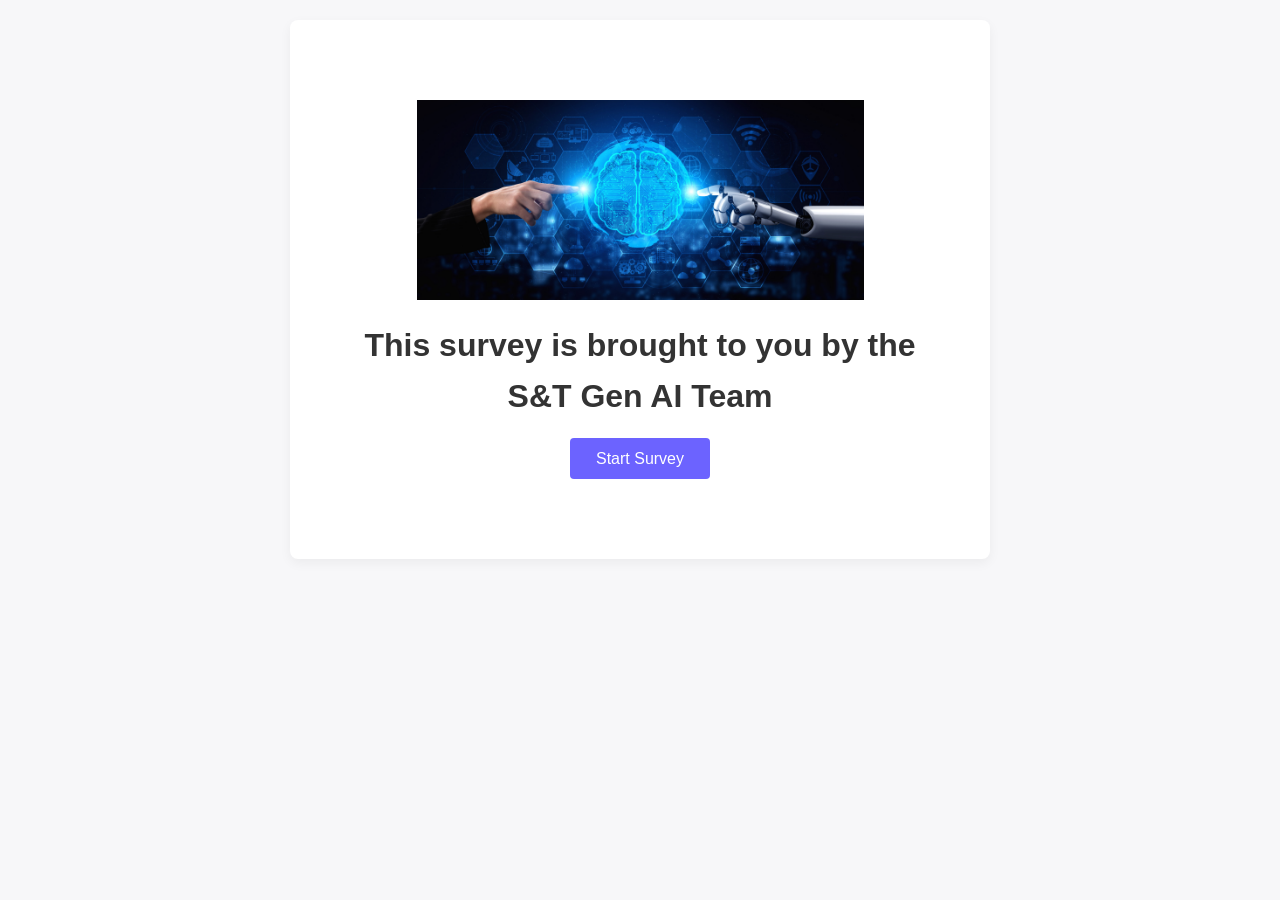
==== index.html @ 8ce6c314 "Update index.html" ====
<!DOCTYPE html>
<html lang="en">
<head>
    <meta charset="UTF-8" />
    <meta name="viewport" content="width=device-width, initial-scale=1.0" />
    <title>S&T Gen AI Survey</title>
    <link rel="stylesheet" href="style.css" />
</head>
<body>
    <div class="form-wrapper">
        <!-- Cover page -->
        <div id="cover-page" class="cover-page">
            
            <h2>This survey is brought to you by the S&amp;T Gen AI Team</h2>
            <button type="button" id="startBtn" class="nav-button primary">Start Survey</button>
        </div>
        <!-- Progress bar -->
        <div class="progress-bar">
            <div class="progress" id="progress"></div>
        </div>
        <!-- Survey form -->
        <form id="survey-form" style="display: none;">
            <!-- Step 0: Name and email -->
            <div class="step" id="step-0">
                <h2>First...the basics</h2>
                <div class="form-group">
                    <label for="name">What is your name?</label>
                    <input type="text" id="name" name="name" required />
                </div>
                <div class="form-group">
                    <label for="email">What is your email?</label>
                    <input type="email" id="email" name="email" required />
                </div>
            </div>
            <!-- Step 1: Level -->
            <div class="step" id="step-1">
                <h2>Your role level</h2>
                <p>What is your level?</p>
                <div class="options">
                    <label><input type="radio" name="level" value="Analyst" required /> Analyst</label>
                    <label><input type="radio" name="level" value="Consultant" /> Consultant</label>
                    <label><input type="radio" name="level" value="Senior Consultant" /> Senior&nbsp;Consultant</label>
                    <label><input type="radio" name="level" value="Manager" /> Manager</label>
                    <label><input type="radio" name="level" value="Senior Manager" /> Senior&nbsp;Manager</label>
                    <label><input type="radio" name="level" value="PMD" /> PMD</label>
                </div>
            </div>
            <!-- Step 2: S&T offering -->
            <div class="step" id="step-2">
                <h2>Your offering</h2>
                <p>What is your S&amp;T offering?</p>
                <!-- Single‑select offering using radio buttons -->
                <div class="options">
                    <!-- Adding required to the first radio ensures one option must be selected -->
                    <label><input type="radio" name="offering" value="Strategy" required /> Strategy</label>
                    <label><input type="radio" name="offering" value="Valuation and Modeling" /> Valuation&nbsp;and&nbsp;Modeling</label>
                    <label><input type="radio" name="offering" value="Infrastructure & Real Estate" /> Infrastructure&nbsp;&amp;&nbsp;Real&nbsp;Estate</label>
                    <label><input type="radio" name="offering" value="M&A" /> M&amp;A</label>
                    <label><input type="radio" name="offering" value="Performance Improvement & Restructuring" /> Performance&nbsp;Improvement&nbsp;&amp;&nbsp;Restructuring</label>
                    <label><input type="radio" name="offering" value="Sustainability Strategy" /> Sustainability&nbsp;Strategy</label>
                </div>
            </div>
            <!-- Step 3: Tasks -->
            <div class="step" id="step-3">
                <h2>Your day-to-day tasks</h2>
                <p>What are your typical day‑to‑day tasks? (Select all that apply)</p>
                <div class="options multi">
                    <label><input type="checkbox" name="tasks" value="Research & Analysis" /> Research &amp; Analysis</label>
                    <label><input type="checkbox" name="tasks" value="Brainstorming / Ideation" /> Brainstorming&nbsp;/&nbsp;Ideation</label>
                    <label><input type="checkbox" name="tasks" value="Drafting & Writing" /> Drafting&nbsp;&amp;&nbsp;Writing (e.g.&nbsp;POVs, memos, storyline)</label>
                    <label><input type="checkbox" name="tasks" value="Summarizing / Synthesizing Large Documents or Data" /> Summarizing&nbsp;/&nbsp;Synthesizing Large Documents or Data</label>
                    <label><input type="checkbox" name="tasks" value="Slide Creation / Visual Storytelling" /> Slide&nbsp;Creation&nbsp;/&nbsp;Visual&nbsp;Storytelling</label>
                    <label><input type="checkbox" name="tasks" value="Competitive Intelligence / Market Scanning" /> Competitive&nbsp;Intelligence&nbsp;/&nbsp;Market&nbsp;Scanning</label>
                    <label><input type="checkbox" name="tasks" value="Financial Modeling / Excel Analysis" /> Financial&nbsp;Modeling&nbsp;/&nbsp;Excel&nbsp;Analysis</label>
                    <label><input type="checkbox" name="tasks" value="Interview / Discussion Guide Development" /> Interview&nbsp;/&nbsp;Discussion&nbsp;Guide&nbsp;Development</label>
                    <label><input type="checkbox" name="tasks" value="Proposal / Pursuit Support" /> Proposal&nbsp;/&nbsp;Pursuit&nbsp;Support</label>
                    <label><input type="checkbox" name="tasks" value="Project Management / Planning" /> Project&nbsp;Management&nbsp;/&nbsp;Planning</label>
                </div>
                </div>
            <!-- Step 4: Familiarity -->
            <div class="step" id="step-4">
                <h2>AI familiarity</h2>
                <p>How would you describe your familiarity with AI tools?</p>
                <div class="options">
                    <label><input type="radio" name="familiarity" value="Skilled" required /> Skilled&nbsp;– I actively use Gen AI for more advanced or customized tasks</label>
                    <label><input type="radio" name="familiarity" value="Capable" /> Capable&nbsp;– I use Gen AI tools regularly for work or personal use and feel fairly comfortable with them</label>
                    <label><input type="radio" name="familiarity" value="Casual" /> Casual&nbsp;– I've tried Gen AI tools a few times but only for simple or personal tasks</label>
                    <label><input type="radio" name="familiarity" value="Unfamiliar" /> Unfamiliar&nbsp;– I'm just getting started and haven't used Gen Ai tools much</label>
                </div>
            </div>
            <!-- Step 5: Favorite prompts -->
            <div class="step" id="step-5">
                <h2>Share your favorite prompts</h2>
                <p>
                    What are your favorite Gen&nbsp;AI prompts you'd like to share with others?
                    <br/>
                    <em>Please also indicate which of your selected tasks this prompt helps with (e.g., Brainstorming, Slide Creation, Financial Modeling, etc.)</em>
                </p>
                <div class="form-group">
                    <textarea name="favorites" id="favorites" placeholder="Type your favorite prompts here..." rows="4"></textarea>
                </div>
                <div class="form-group">
                    <label><strong>Which tool do you use this prompt for? (Select all that apply)</strong></label>
                    <div class="options multi">
                        <label class="tool-option">
                            <input type="checkbox" name="tools" value="ChatGPT">
                            <span>ChatGPT</span>
                        </label>
                        <label class="tool-option">
                            <input type="checkbox" name="tools" value="Sidekick">
                            <span>Sidekick</span>
                        </label>
                        <label class="tool-option">
                            <input type="checkbox" name="tools" value="Copilot">
                            <span>Copilot</span>
                        </label>
                        <label class="tool-option">
                            <input type="checkbox" name="tools" value="Other">
                            <span>Other (please explain above)</span>
                        </label>
                    </div>
                </div>
                <p>
                    <small><strong>Note:</strong> Please hit send on the automated email window at the end of the survey to share your responses with the S&amp;T Gen AI Team.</small>
                </p>
            </div>
            <!-- Results step (Step 6) -->
            <div class="step" id="step-6">
                <h2>And finally...your recommended prompts</h2>
                <p class="results-note">The following prompts are tailored to your needs based on your responses to the survey. Please note that they are AI generated. We encourage you to use any of your approved AI tools to experiment with them and share recommended prompts by retaking the survey.</p>
                <div id="results-container"></div>
                <div class="download">
                    <button type="button" id="downloadBtn">Download Prompts</button>
                </div>
            </div>
            <!-- Navigation buttons -->
            <div class="navigation">
                <button type="button" id="prevBtn" class="nav-button">Back</button>
                <button type="button" id="nextBtn" class="nav-button primary">Next</button>
            </div>
        </form>
    </div>
    <!-- script will handle mailto and results (script.js) -->
    <script src="script.js"></script>
</body>
</html>
---- style.css ----
/* General reset */
* {
    box-sizing: border-box;
    margin: 0;
    padding: 0;
}

body {
    font-family: -apple-system, BlinkMacSystemFont, "Segoe UI", Roboto, Helvetica, Arial, sans-serif;
    background-color: #f7f7f9;
    color: #333;
    line-height: 1.6;
    padding: 20px;
}

/* Centered form wrapper */
.form-wrapper {
    max-width: 700px;
    margin: 0 auto;
    background-color: #fff;
    border-radius: 8px;
    box-shadow: 0 4px 12px rgba(0, 0, 0, 0.05);
    overflow: hidden;
}

/* Progress bar */
.progress-bar {
    width: 100%;
    background-color: #e8e8eb;
    height: 6px;
}

.progress {
    height: 100%;
    background-color: #6c63ff;
    width: 0;
    transition: width 0.3s ease;
}

/* Form steps */
.step {
    display: none;
    padding: 40px;
}

.step h2 {
    font-size: 1.5rem;
    margin-bottom: 1rem;
    color: #333;
}

.form-group {
    margin-bottom: 1.5rem;
}

.form-group label,
.options p {
    display: block;
    margin-bottom: 0.5rem;
    font-weight: 500;
}

.form-group input,
.form-group textarea {
    width: 100%;
    padding: 0.5rem;
    border: 1px solid #ccc;
    border-radius: 4px;
    font-size: 1rem;
}

/* Options layout */
.options {
    display: flex;
    flex-direction: column;
    gap: 0.5rem;
}
.options.multi {
    max-height: 300px;
    overflow-y: auto;
    padding-right: 5px;
}
.options label {
    display: flex;
    align-items: center;
    gap: 0.5rem;
    cursor: pointer;
    font-size: 1rem;
}
.options input[type="checkbox"],
.options input[type="radio"] {
    accent-color: #6c63ff;
    transform: scale(1.2);
}

/* Navigation buttons */
.navigation {
    display: flex;
    justify-content: space-between;
    padding: 20px 40px;
    background-color: #fafafa;
    border-top: 1px solid #eee;
}

.nav-button {
    padding: 0.7rem 1.6rem;
    font-size: 1rem;
    border: none;
    border-radius: 4px;
    cursor: pointer;
    color: #fff;
    background-color: #6c63ff;
    transition: background-color 0.2s ease;
}

.nav-button:hover {
    background-color: #5750d4;
}

.nav-button:disabled {
    background-color: #ccc;
    cursor: default;
}

/* Secondary button styling */
.nav-button:not(.primary) {
    background-color: #e0e0e6;
    color: #333;
}

.nav-button:not(.primary):hover {
    background-color: #cdccd6;
}

/* Results */
#results-container {
    margin-top: 1rem;
    max-height: 300px;
    overflow-y: auto;
    border: 1px solid #eee;
    padding: 1rem;
    border-radius: 4px;
    background-color: #fafafa;
    font-size: 0.95rem;
}

#results-container ul {
    list-style-type: disc;
    padding-left: 1.5rem;
}

#results-container li {
    margin-bottom: 0.5rem;
}

.download {
    margin-top: 1rem;
}

#downloadBtn {
    padding: 0.6rem 1.4rem;
    font-size: 1rem;
    background-color: #6c63ff;
    color: #fff;
    border: none;
    border-radius: 4px;
    cursor: pointer;
}

#downloadBtn:hover {
    background-color: #5750d4;
}

/* New styling for cover page and results note */
.cover-page {
    display: flex;
    flex-direction: column;
    align-items: center;
    justify-content: center;
    padding: 80px 40px;
    text-align: center;
}

.cover-page h2 {
    font-size: 2rem;
    margin-bottom: 1rem;
}

.results-note {
    font-style: italic;
    margin-bottom: 1rem;
    color: #555;
}

.user-info {
    margin-bottom: 1rem;
}

.summary {
    font-weight: 600;
    margin: 1rem 0;
}

/* Cover image styling for cover page */
.cover-page::before {
    content: "";
    display: block;
    width: 100%;
    max-width: 600px;
    height: 200px;
    margin: 0 auto 20px;
    background-image: url('cover-image.png');
    background-size: contain;
    background-repeat: no-repeat;
    background-position: center;
}

#results-container h3 {
    margin-top: 1rem;
    margin-bottom: 0.5rem;
}

#results-container ul {
    margin-bottom: 1rem;
}

/* ================================
   Tool checkbox alignment fix
   ================================ */
.options,
.options.multi {
    align-items: flex-start;          /* keep the stack left-aligned */
}

.options label {
    display: inline-flex;             /* compact inline layout */
    align-items: center;
    justify-content: flex-start;      /* no space-between */
    gap: 0.5rem;
    width: auto;                      /* do not stretch full width */
    text-align: left;
}

.options input[type="checkbox"],
.options input[type="radio"] {
    margin: 0;
}
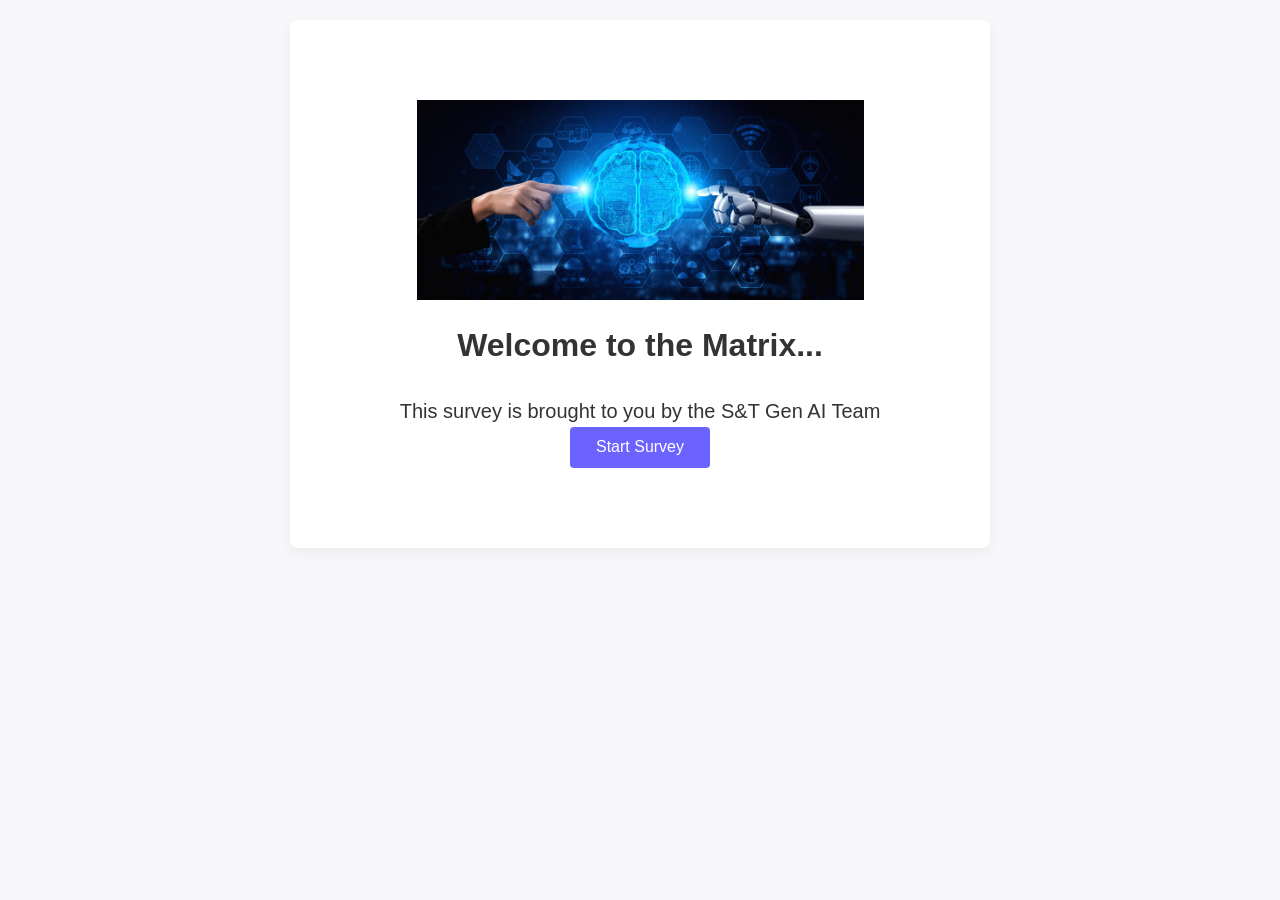
==== commit f66d3083: "Update index.html" ====
--- a/index.html
+++ b/index.html
@@ -10,8 +10,10 @@
     <div class="form-wrapper">
         <!-- Cover page -->
         <div id="cover-page" class="cover-page">
-            
-            <h2>This survey is brought to you by the S&amp;T Gen AI Team</h2>
+            <h2>Welcome to the Matrix...</h2>
+            <p style="font-size: 1.25rem; margin-top: 0.5rem;">
+                    This survey is brought to you by the S&amp;T Gen AI Team
+            </p>
             <button type="button" id="startBtn" class="nav-button primary">Start Survey</button>
         </div>
         <!-- Progress bar -->
@@ -94,30 +96,18 @@
                 <p>
                     What are your favorite Gen&nbsp;AI prompts you'd like to share with others?
                     <br/>
-                    <em>Please also indicate which of your selected tasks this prompt helps with (e.g., Brainstorming, Slide Creation, Financial Modeling, etc.)</em>
+                    <em>Please also indicate which of your selected tasks these prompts help with (e.g., Brainstorming, Slide Creation, Financial Modeling, etc.)</em>
                 </p>
                 <div class="form-group">
                     <textarea name="favorites" id="favorites" placeholder="Type your favorite prompts here..." rows="4"></textarea>
                 </div>
                 <div class="form-group">
-                    <label><strong>Which tool do you use this prompt for? (Select all that apply)</strong></label>
+                    <label><strong>Which tool(s) do you use these prompts for? (if Other, please explain above)</strong></label>
                     <div class="options multi">
-                        <label class="tool-option">
-                            <input type="checkbox" name="tools" value="ChatGPT">
-                            <span>ChatGPT</span>
-                        </label>
-                        <label class="tool-option">
-                            <input type="checkbox" name="tools" value="Sidekick">
-                            <span>Sidekick</span>
-                        </label>
-                        <label class="tool-option">
-                            <input type="checkbox" name="tools" value="Copilot">
-                            <span>Copilot</span>
-                        </label>
-                        <label class="tool-option">
-                            <input type="checkbox" name="tools" value="Other">
-                            <span>Other (please explain above)</span>
-                        </label>
+                        <label><input type="checkbox" name="tools" value="ChatGPT"> ChatGPT</label>
+                        <label><input type="checkbox" name="tools" value="Sidekick"> Sidekick</label>
+                        <label><input type="checkbox" name="tools" value="Copilot"> Copilot</label>
+                        <label><input type="checkbox" name="tools" value="Other"> Other</label>
                     </div>
                 </div>
                 <p>
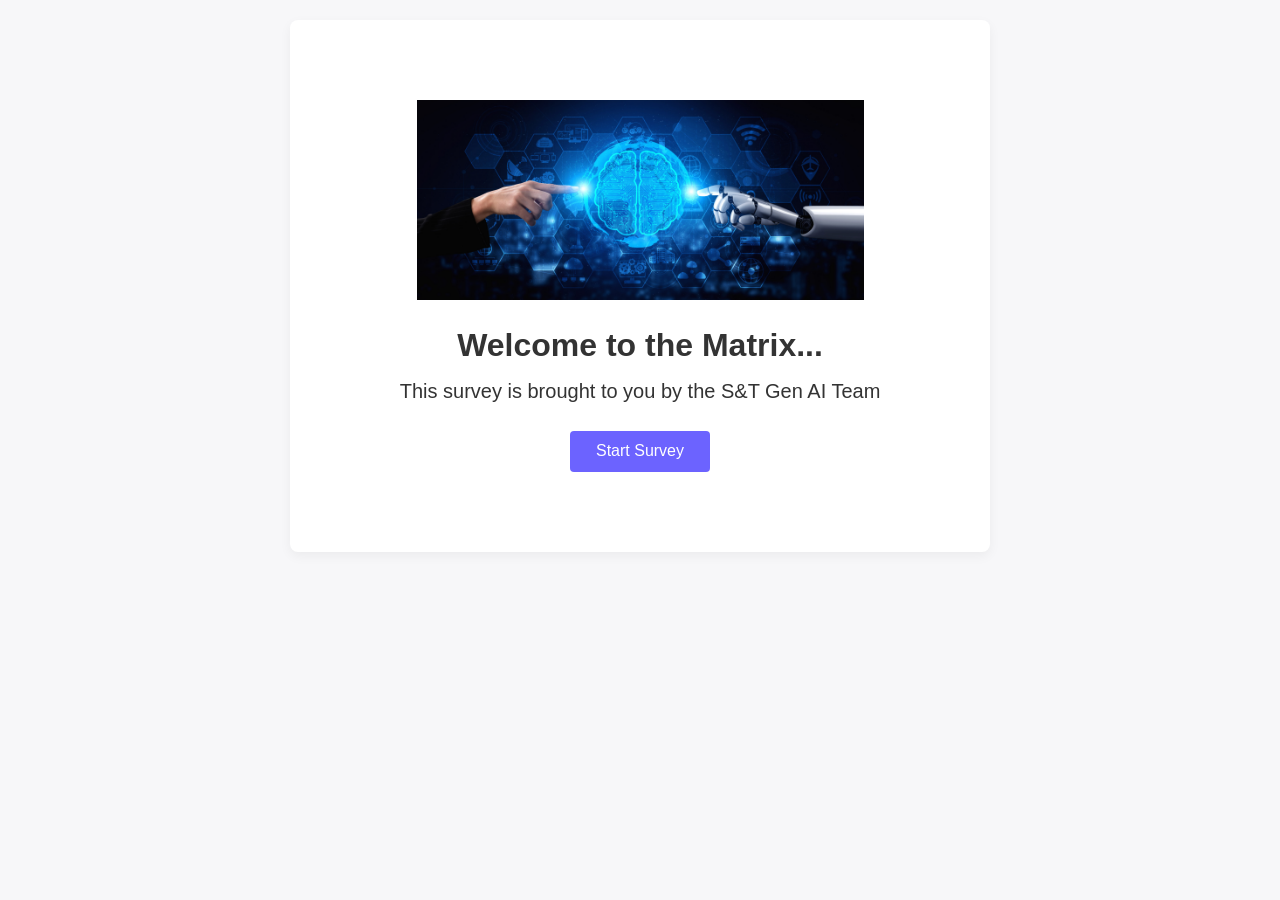
==== commit 1ca1a872: "Update index.html" ====
--- a/index.html
+++ b/index.html
@@ -10,11 +10,11 @@
     <div class="form-wrapper">
         <!-- Cover page -->
         <div id="cover-page" class="cover-page">
-            <h2>Welcome to the Matrix...</h2>
-            <p style="font-size: 1.25rem; margin-top: 0.5rem;">
+            <h2 style="margin-bottom: 0.25rem;">Welcome to the Matrix...</h2>
+            <p style="font-size: 1.25rem; margin-top: 0;">
                     This survey is brought to you by the S&amp;T Gen AI Team
             </p>
-            <button type="button" id="startBtn" class="nav-button primary">Start Survey</button>
+            <button type="button" id="startBtn" class="nav-button primary" style="margin-top: 1.5rem;">Start Survey</button>
         </div>
         <!-- Progress bar -->
         <div class="progress-bar">
